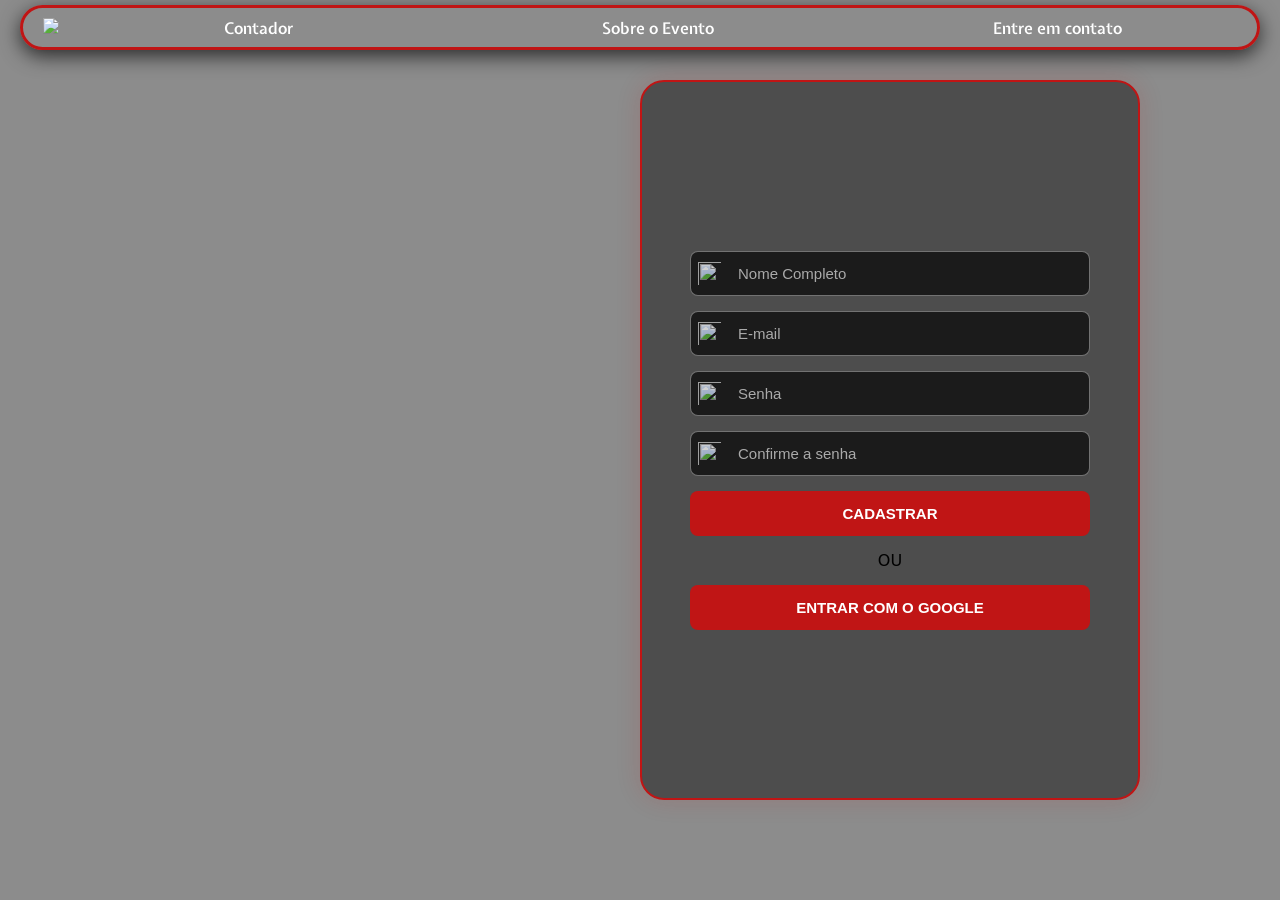
==== cadastro.html @ e2f4899e "Página de cadastro adicionada Adicionei a página de cadastro com o html e css ja concluidos e termin" ====
<!DOCTYPE html>
<html lang="pt-br">
<head>
    <meta charset="UTF-8">
    <meta name="viewport" content="width=device-width, initial-scale=1.0">
    <title>Cadastro</title>
    <link rel="stylesheet" href="cadastro.css">

  <link rel="stylesheet" href="https://cloudflare.com">
</head>
<body>
        <div class="navContainer">
            <ul class="nav">
                <li class="tron">
                    <img src="https://image.tmdb.org/t/p/original/9D4TMtxUjYPXqQw4EnuJPmKzucp.png">
                </li>
                <li class="nav-item">
                    <a href="index.html" class="nav-link">Contador</a>
                </li>
                <li class="nav-item">
                    <a class="nav-link" href="evento.html">Sobre o Evento</a>
                </li>
                <li class="nav-item">
                    <a class="nav-link" href="#">Entre em contato</a>
                </li>
            </ul>
        </div>

    <section>

<form action="recebe.php" method="POST" autocomplete="on">
    <div class="form">
        <img class="icon" src="https://images.icon-icons.com/2483/PNG/512/user_icon_149851.png" alt="">
        <input type="text" name="nome" placeholder="Nome Completo" id="nome" autocomplete="name">
    </div>

    <div class="form">
        <img class="icon" src="https://uxwing.com/wp-content/themes/uxwing/download/communication-chat-call/email-envelope-line-white-icon.png" alt="">
    <input type="email" name="email" placeholder="E-mail" id="email" autocomplete="email">
    </div>

    <div class="form">
        <img class="icon" src="https://images.icon-icons.com/3446/PNG/512/security_protection_padlock_lock_icon_219213.png" alt="">
    <input type="password" name="senha" placeholder="Senha" id="senha" required minlength="5" maxlength="15" autocomplete="new-password">
    </div>

    <div class="form">
        <img class="icon" src="https://images.icon-icons.com/3446/PNG/512/security_protection_padlock_lock_icon_219213.png" alt="">
    <input type="password" name="senha" placeholder="Confirme a senha" id="confirmSenha" required minlength="5" maxlength="15" autocomplete="off">
    </div>

    <button type="submit">CADASTRAR</button>

    <p>OU</p>

    <button>ENTRAR COM O GOOGLE</button>

</form>
    </section>


</body>
</html>
---- cadastro.css ----
@import url('https://fonts.googleapis.com/css2?family=Expletus+Sans:ital,wght@0,400..700;1,400..700&family=Keania+One&display=swap');


:root {
    --vermelho: rgb(192, 21, 21);
    --cinza: rgba(139, 139, 139, 0.781);
}

* {
    padding: 0;
    margin: 0;
    box-sizing: border-box;
}

body {
    background-color: black;
    overflow-x: hidden; 
    font-family: system-ui, -apple-system, BlinkMacSystemFont, 'Segoe UI', Roboto, Oxygen, Ubuntu, Cantarell, 'Open Sans', 'Helvetica Neue', sans-serif;
    position: relative;
    background:
    linear-gradient(
        rgba(0, 0, 0, 0.45),
        rgba(0, 0, 0, 0.45)
        ), url("https://images5.alphacoders.com/139/1398871.jpg") ;
    background-size: cover;

}

.navContainer {
    display: flex;
    justify-content: center;
    width: 100%;
    font-family: "Expletus Sans", sans-serif;
    padding-bottom: 30px;
}

.tron img {
    height: 20px;
    margin-left: 20px;
}
    
.nav {
    border: solid var(--vermelho);
    border-radius: 50px;
    width: 100%; 
    max-width: 1500px;
    height: 45px;
    margin: 5px 20px auto;
    padding: 0;
    gap: 0px;
    display: flex;
    align-items: center;
    list-style: none;
    box-shadow: 0 6px 20px rgba(0, 0, 0, 0.699);
    transition: 0.3s ease;
    overflow: hidden;
}
    
.nav:hover {
    box-shadow: 0 8px 25px rgba(0, 0, 0, 0.35);
}

.nav-item {
    list-style: none;
    height: 100%;
    flex: 1;
    display: flex;
    align-items: center;
    justify-content: center;
    transition: flex 0.4s cubic-bezier(0.25, 1, 0.5, 1);
}

.nav-item:hover {
    flex: 1.2;
}
    
.nav-link {
    color: white;
    text-decoration: none;
    font-size: 16px;
    font-weight: 600;
    width: 100%;
    height: 100%;
    display: flex;
    align-items: center;
    justify-content: center;
    border-radius: 50px;
    transition: background-color 0.3s ease, color 0.3s ease;
    text-align: center;
}
    
.nav-link:hover {
    color: var(--vermelho);
}

.nav-link.active {
    color: var(--vermelho);
}

.nav-link.active p {
    border-bottom: 2px solid;
}

section {
    height: 80vh;
    width: 500px;
    border-radius: 1.5em;
    border: 2px solid var(--vermelho);
    background-color: rgba(27, 26, 26, 0.548);
    display: flex;
    align-items: center;
    justify-content: center;
    box-shadow: 0 0 25px rgba(192, 21, 21, 0.15);
    margin-left: 50vw;
}

form {
    display: flex;
    flex-direction: column;
    padding: 30px;
    gap: 15px;
    justify-content: center;
    align-items: center;
    width: 100%;
}



.form {
    height: 45px;
    width: 400px;
    border: 1px solid var(--cinza);
    border-radius: 8px;
    background-color: rgba(0, 0, 0, 0.651);
    color: antiquewhite;
    display: flex;
    align-items: center;
    transition: 0.3s ease;
}

.form:focus-within {
    border-color: var(--vermelho);
    box-shadow: 0 0 10px rgba(192, 21, 21, 0.25);
}

.icon {
    height: 37px;
    width: 37px;
    padding: 7px;
    opacity: 0.8;
}


input {
    height: 100%;
    width: 100%;

    background-color: transparent;
    border: none;
    outline: none;
    padding-left: 10px;
    color: white;
    font-size: 15px;
}

input::placeholder {
    color: #aaa;
}


button {
    height: 45px;
    width: 400px;
    border: none;
    border-radius: 8px;
    background-color: var(--vermelho);
    color: white;
    font-size: 15px;
    font-weight: 600;
    cursor: pointer;
    transition: 0.3s ease;
}

button:hover {
    background-color: rgb(150, 15, 15);
    box-shadow: 0 0 15px rgba(192, 21, 21, 0.4);
    transform: translateY(-2px);
}

button:active {
    transform: translateY(0);
}
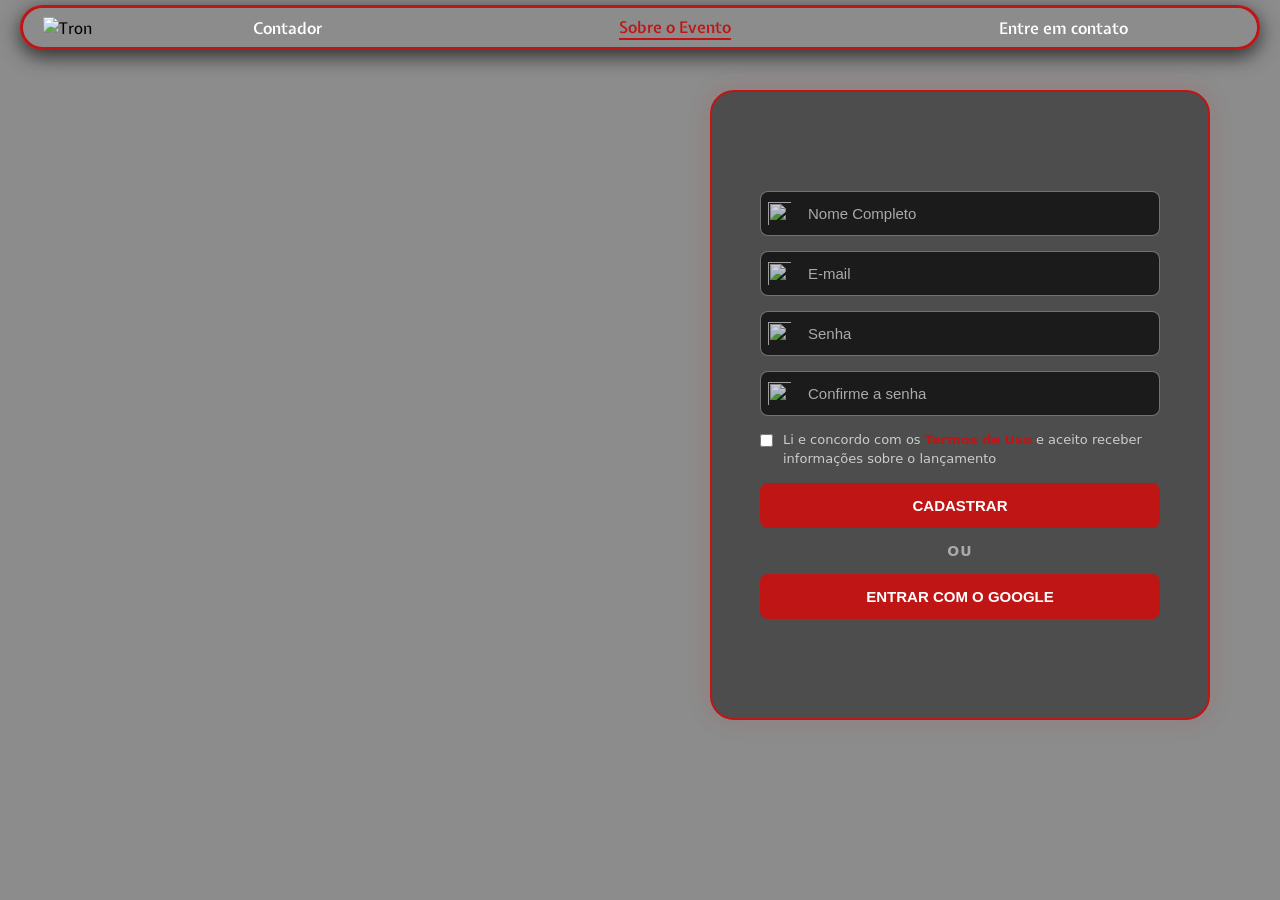
==== commit e470b7bb: "Criação da pag de contato Criacao da pagina de contato e alteração do css" ====
--- a/cadastro.html
+++ b/cadastro.html
@@ -5,59 +5,61 @@
     <meta name="viewport" content="width=device-width, initial-scale=1.0">
     <title>Cadastro</title>
     <link rel="stylesheet" href="cadastro.css">
-
-  <link rel="stylesheet" href="https://cloudflare.com">
+    <link rel="stylesheet" href="https://fonts.googleapis.com/css2?family=Expletus+Sans:ital,wght@0,400..700;1,400..700&display=swap">
 </head>
 <body>
-        <div class="navContainer">
-            <ul class="nav">
-                <li class="tron">
-                    <img src="https://image.tmdb.org/t/p/original/9D4TMtxUjYPXqQw4EnuJPmKzucp.png">
-                </li>
-                <li class="nav-item">
-                    <a href="index.html" class="nav-link">Contador</a>
-                </li>
-                <li class="nav-item">
-                    <a class="nav-link" href="evento.html">Sobre o Evento</a>
-                </li>
-                <li class="nav-item">
-                    <a class="nav-link" href="#">Entre em contato</a>
-                </li>
-            </ul>
-        </div>
-
-    <section>
-
-<form action="recebe.php" method="POST" autocomplete="on">
-    <div class="form">
-        <img class="icon" src="https://images.icon-icons.com/2483/PNG/512/user_icon_149851.png" alt="">
-        <input type="text" name="nome" placeholder="Nome Completo" id="nome" autocomplete="name">
+    <div class="navContainer">
+        <ul class="nav">
+            <li class="tron">
+                <img src="https://image.tmdb.org/t/p/original/9D4TMtxUjYPXqQw4EnuJPmKzucp.png" alt="Tron">
+            </li>
+            <li class="nav-item">
+                <a href="index.html" class="nav-link">Contador</a>
+            </li>
+            <li class="nav-item">
+                <a class="nav-link active" href="evento.html"><p class="p">Sobre o Evento</p></a>
+            </li>
+            <li class="nav-item">
+                <a class="nav-link" href="contato.html">Entre em contato</a>
+            </li>
+        </ul>
     </div>
 
-    <div class="form">
-        <img class="icon" src="https://uxwing.com/wp-content/themes/uxwing/download/communication-chat-call/email-envelope-line-white-icon.png" alt="">
-    <input type="email" name="email" placeholder="E-mail" id="email" autocomplete="email">
-    </div>
+    <main class="main-container">
+        <section>
+            <form action="recebe.php" method="POST" autocomplete="on">
+                <div class="form">
+                    <img class="icon" src="https://images.icon-icons.com/2483/PNG/512/user_icon_149851.png" alt="">
+                    <input type="text" name="nome" placeholder="Nome Completo" id="nome" autocomplete="name">
+                </div>
 
-    <div class="form">
-        <img class="icon" src="https://images.icon-icons.com/3446/PNG/512/security_protection_padlock_lock_icon_219213.png" alt="">
-    <input type="password" name="senha" placeholder="Senha" id="senha" required minlength="5" maxlength="15" autocomplete="new-password">
-    </div>
+                <div class="form">
+                    <img class="icon" src="https://uxwing.com/wp-content/themes/uxwing/download/communication-chat-call/email-envelope-line-white-icon.png" alt="">
+                    <input type="email" name="email" placeholder="E-mail" id="email" autocomplete="email">
+                </div>
 
-    <div class="form">
-        <img class="icon" src="https://images.icon-icons.com/3446/PNG/512/security_protection_padlock_lock_icon_219213.png" alt="">
-    <input type="password" name="senha" placeholder="Confirme a senha" id="confirmSenha" required minlength="5" maxlength="15" autocomplete="off">
-    </div>
+                <div class="form">
+                    <img class="icon" src="https://images.icon-icons.com/3446/PNG/512/security_protection_padlock_lock_icon_219213.png" alt="">
+                    <input type="password" name="senha" placeholder="Senha" id="senha" required minlength="5" maxlength="15" autocomplete="new-password">
+                </div>
 
-    <button type="submit">CADASTRAR</button>
+                <div class="form">
+                    <img class="icon" src="https://images.icon-icons.com/3446/PNG/512/security_protection_padlock_lock_icon_219213.png" alt="">
+                    <input type="password" name="confirm_senha" placeholder="Confirme a senha" id="confirmSenha" required minlength="5" maxlength="15" autocomplete="off">
+                </div>
 
-    <p>OU</p>
+                <div class="form-termos">
+                    <input type="checkbox" name="termos" id="termos"> 
+                    <label for="termos">Li e concordo com os <span class="uso">Termos de Uso</span> e aceito receber informações sobre o lançamento</label>
+                </div>
 
-    <button>ENTRAR COM O GOOGLE</button>
+                <button type="submit">CADASTRAR</button>
 
-</form>
-    </section>
+                <p class="ou">OU</p>
 
-
+                <button type="button">ENTRAR COM O GOOGLE</button>
+            </form>
+        </section>
+    </main>
 </body>
 </html>
--- a/cadastro.css
+++ b/cadastro.css
@@ -1,5 +1,4 @@
 @import url('https://fonts.googleapis.com/css2?family=Expletus+Sans:ital,wght@0,400..700;1,400..700&family=Keania+One&display=swap');
-
 
 :root {
     --vermelho: rgb(192, 21, 21);
@@ -16,14 +15,14 @@
     background-color: black;
     overflow-x: hidden; 
     font-family: system-ui, -apple-system, BlinkMacSystemFont, 'Segoe UI', Roboto, Oxygen, Ubuntu, Cantarell, 'Open Sans', 'Helvetica Neue', sans-serif;
+    min-height: 100vh;
     position: relative;
-    background:
-    linear-gradient(
+    background: linear-gradient(
         rgba(0, 0, 0, 0.45),
         rgba(0, 0, 0, 0.45)
-        ), url("https://images5.alphacoders.com/139/1398871.jpg") ;
+    ), url("https://images5.alphacoders.com/139/1398871.jpg");
     background-size: cover;
-
+    background-position: center;
 }
 
 .navContainer {
@@ -31,7 +30,7 @@
     justify-content: center;
     width: 100%;
     font-family: "Expletus Sans", sans-serif;
-    padding-bottom: 30px;
+    padding-bottom: 20px;
 }
 
 .tron img {
@@ -101,8 +100,15 @@
     border-bottom: 2px solid;
 }
 
+.main-container {
+    display: flex;
+    justify-content: center;
+    align-items: center;
+    padding: 20px;
+}
+
 section {
-    height: 80vh;
+    height: 70vh;
     width: 500px;
     border-radius: 1.5em;
     border: 2px solid var(--vermelho);
@@ -123,8 +129,6 @@
     align-items: center;
     width: 100%;
 }
-
-
 
 .form {
     height: 45px;
@@ -143,6 +147,33 @@
     box-shadow: 0 0 10px rgba(192, 21, 21, 0.25);
 }
 
+.form-termos {
+    display: flex;
+    align-items: flex-start;
+    gap: 10px;
+    width: 100%;
+    max-width: 400px;
+    color: #ccc;
+    font-size: 13px;
+    line-height: 1.4;
+}
+
+.form-termos input {
+    margin-top: 3px;
+    width: auto;
+    cursor: pointer;
+}
+
+.form-termos label {
+    cursor: pointer;
+}
+
+.uso {
+    color: var(--vermelho);
+    display: inline;
+    font-weight: 600;
+}
+
 .icon {
     height: 37px;
     width: 37px;
@@ -150,11 +181,11 @@
     opacity: 0.8;
 }
 
-
-input {
+input[type="text"],
+input[type="email"],
+input[type="password"] {
     height: 100%;
     width: 100%;
-
     background-color: transparent;
     border: none;
     outline: none;
@@ -167,10 +198,17 @@
     color: #aaa;
 }
 
+.ou {
+    color: #aaa;
+    font-size: 14px;
+    font-weight: bold;
+    letter-spacing: 1px;
+}
 
 button {
     height: 45px;
-    width: 400px;
+    width: 100%;
+    max-width: 400px;
     border: none;
     border-radius: 8px;
     background-color: var(--vermelho);
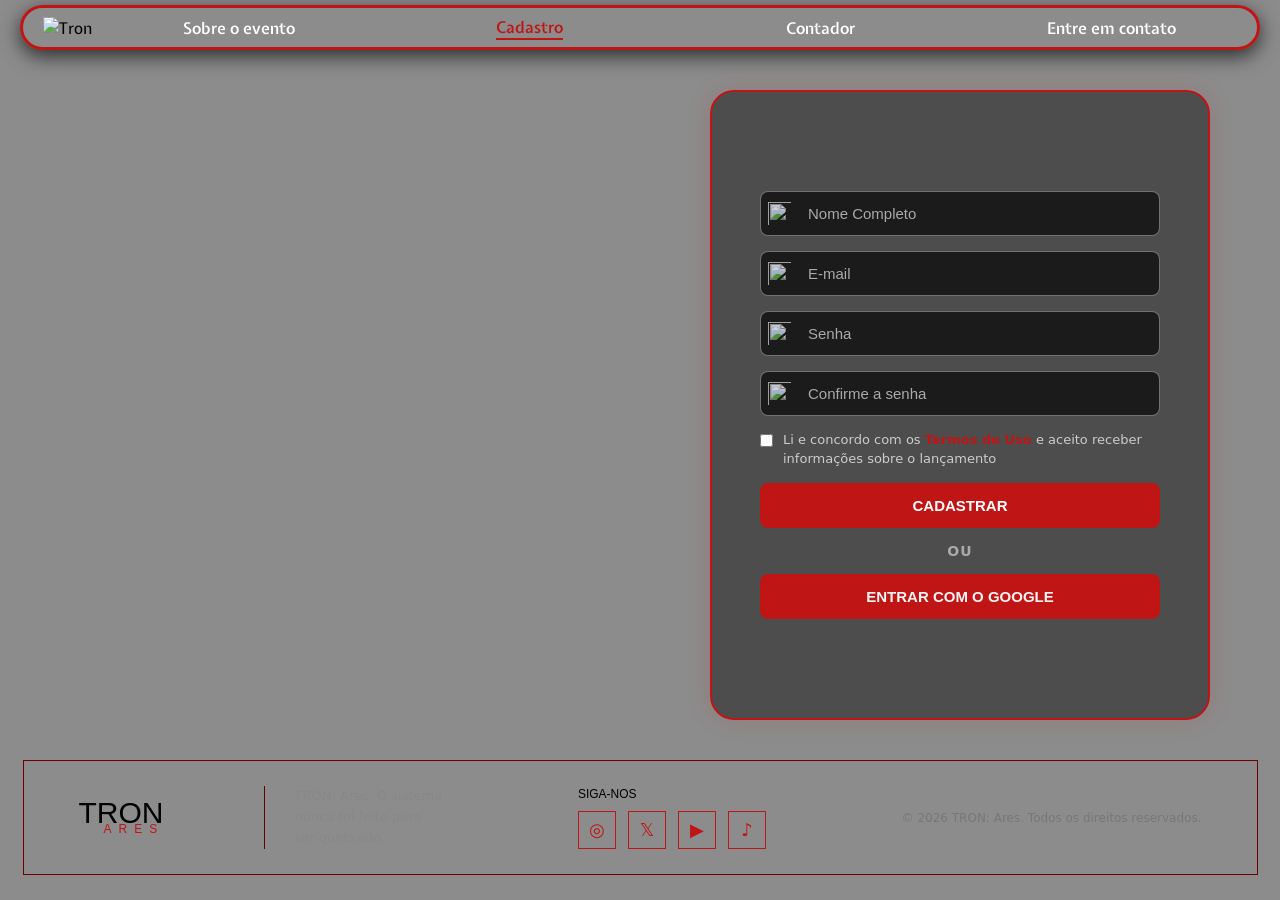
==== commit f5264d7d: "Add files via upload" ====
--- a/cadastro.html
+++ b/cadastro.html
@@ -7,27 +7,44 @@
     <link rel="stylesheet" href="cadastro.css">
     <link rel="stylesheet" href="https://fonts.googleapis.com/css2?family=Expletus+Sans:ital,wght@0,400..700;1,400..700&display=swap">
 </head>
+
 <body>
+
     <div class="navContainer">
         <ul class="nav">
+
             <li class="tron">
                 <img src="https://image.tmdb.org/t/p/original/9D4TMtxUjYPXqQw4EnuJPmKzucp.png" alt="Tron">
             </li>
+
+            <li class="nav-item">
+                <a class="nav-link" href="evento.html">Sobre o evento</a>
+            </li>
+
+            <li class="nav-item">
+                <a class="nav-link active" href="cadastro.html">
+                    <p class="p">Cadastro</p>
+                </a>
+            </li>
+
             <li class="nav-item">
                 <a href="index.html" class="nav-link">Contador</a>
             </li>
-            <li class="nav-item">
-                <a class="nav-link active" href="evento.html"><p class="p">Sobre o Evento</p></a>
-            </li>
+
             <li class="nav-item">
                 <a class="nav-link" href="contato.html">Entre em contato</a>
             </li>
+
         </ul>
     </div>
 
+
     <main class="main-container">
+
         <section>
+
             <form action="recebe.php" method="POST" autocomplete="on">
+
                 <div class="form">
                     <img class="icon" src="https://images.icon-icons.com/2483/PNG/512/user_icon_149851.png" alt="">
                     <input type="text" name="nome" placeholder="Nome Completo" id="nome" autocomplete="name">
@@ -49,17 +66,59 @@
                 </div>
 
                 <div class="form-termos">
-                    <input type="checkbox" name="termos" id="termos"> 
-                    <label for="termos">Li e concordo com os <span class="uso">Termos de Uso</span> e aceito receber informações sobre o lançamento</label>
+                    <input type="checkbox" name="termos" id="termos">
+                    <label for="termos">
+                        Li e concordo com os
+                        <span class="uso">Termos de Uso</span>
+                        e aceito receber informações sobre o lançamento
+                    </label>
                 </div>
 
                 <button type="submit">CADASTRAR</button>
 
                 <p class="ou">OU</p>
 
-                <button type="button">ENTRAR COM O GOOGLE</button>
+                <button type="button"><a class="google" href="https://accounts.google.com/v3/signin/identifier?hl=pt-BR&flowName=GlifWebSignIn&flowEntry=ServiceLogin&dsh=S1797821092:1789039596403219">ENTRAR COM O GOOGLE</a>
+                </button>
+
             </form>
+
         </section>
+
     </main>
+
+
+    <footer>
+
+        <div class="footer-logo">
+            <span>TRON</span>
+            <small>ARES</small>
+        </div>
+
+        <div class="frase">
+            TRON: Ares. O sistema<br>
+            nunca foi feito para<br>
+            ser quebrado.
+        </div>
+
+        <div class="redes">
+
+            <h3>SIGA-NOS</h3>
+
+            <div class="icones">
+                <a href="#">◎</a>
+                <a href="#">𝕏</a>
+                <a href="#">▶</a>
+                <a href="#">♪</a>
+            </div>
+
+        </div>
+
+        <p class="copyright">
+            © 2026 TRON: Ares. Todos os direitos reservados.
+        </p>
+
+    </footer>
+
 </body>
-</html>+</html>
--- a/cadastro.css
+++ b/cadastro.css
@@ -227,4 +227,141 @@
 
 button:active {
     transform: translateY(0);
+}
+
+.google {
+    text-decoration: none;
+    color: whitesmoke;
+}
+
+footer {
+    width: calc(100% - 45px);
+    min-height: 115px;
+    margin: 20px auto;
+    border: 1px solid #700000;
+    display: flex;
+    align-items: center;
+    gap: 35px;
+    padding: 20px 55px;
+}
+
+.footer-logo {
+    display: flex;
+    flex-direction: column;
+    line-height: .8;
+    min-width: 150px;
+}
+
+.footer-logo span {
+    font-family: 'Orbitron', sans-serif;
+    font-size: 30px;
+}
+
+.footer-logo small {
+    color: var(--vermelho);
+    font-family: 'Orbitron', sans-serif;
+    letter-spacing: 7px;
+    margin-left: 25px;
+    font-size: 12px;
+}
+
+.frase {
+    color: #888;
+    border-left: 1px solid #600000;
+    padding-left: 30px;
+    font-size: 13px;
+    line-height: 1.6;
+}
+
+.redes {
+    margin-left: auto;
+}
+
+.redes h3 {
+    font-family: 'Orbitron', sans-serif;
+    font-size: 12px;
+    font-weight: normal;
+    margin-bottom: 10px;
+}
+
+.icones {
+    display: flex;
+    gap: 12px;
+}
+
+.icones a {
+    width: 38px;
+    height: 38px;
+    border: 1px solid var(--vermelho);
+    color: var(--vermelho);
+    display: flex;
+    justify-content: center;
+    align-items: center;
+    text-decoration: none;
+    font-size: 18px;
+    transition: .3s;
+}
+
+.icones a:hover {
+    background: var(--vermelho);
+    color: black;
+}
+
+.copyright {
+    color: #777;
+    font-size: 12px;
+    margin-left: auto;
+}
+
+@media (max-width: 1100px) {
+    .nav {
+        gap: 25px;
+    }
+
+    .contato {
+        grid-template-columns: 1fr 1fr;
+    }
+
+    .imagem {
+        grid-column: 1 / -1;
+        height: 400px;
+    }
+}
+
+@media (max-width: 750px) {
+    .nav {
+        height: auto;
+        padding: 20px;
+        flex-direction: column;
+        gap: 20px;
+    }
+
+    .contato {
+        width: calc(100% - 35px);
+        grid-template-columns: 1fr;
+        gap: 30px;
+    }
+
+    .imagem {
+        grid-column: auto;
+        height: 350px;
+        order: -1;
+    }
+
+    .campo-duplo {
+        grid-template-columns: 1fr;
+        gap: 0;
+    }
+
+    footer {
+        width: calc(100% - 35px);
+        flex-direction: column;
+        align-items: flex-start;
+        padding: 30px;
+    }
+
+    .redes,
+    .copyright {
+        margin-left: 0;
+    }
 }
